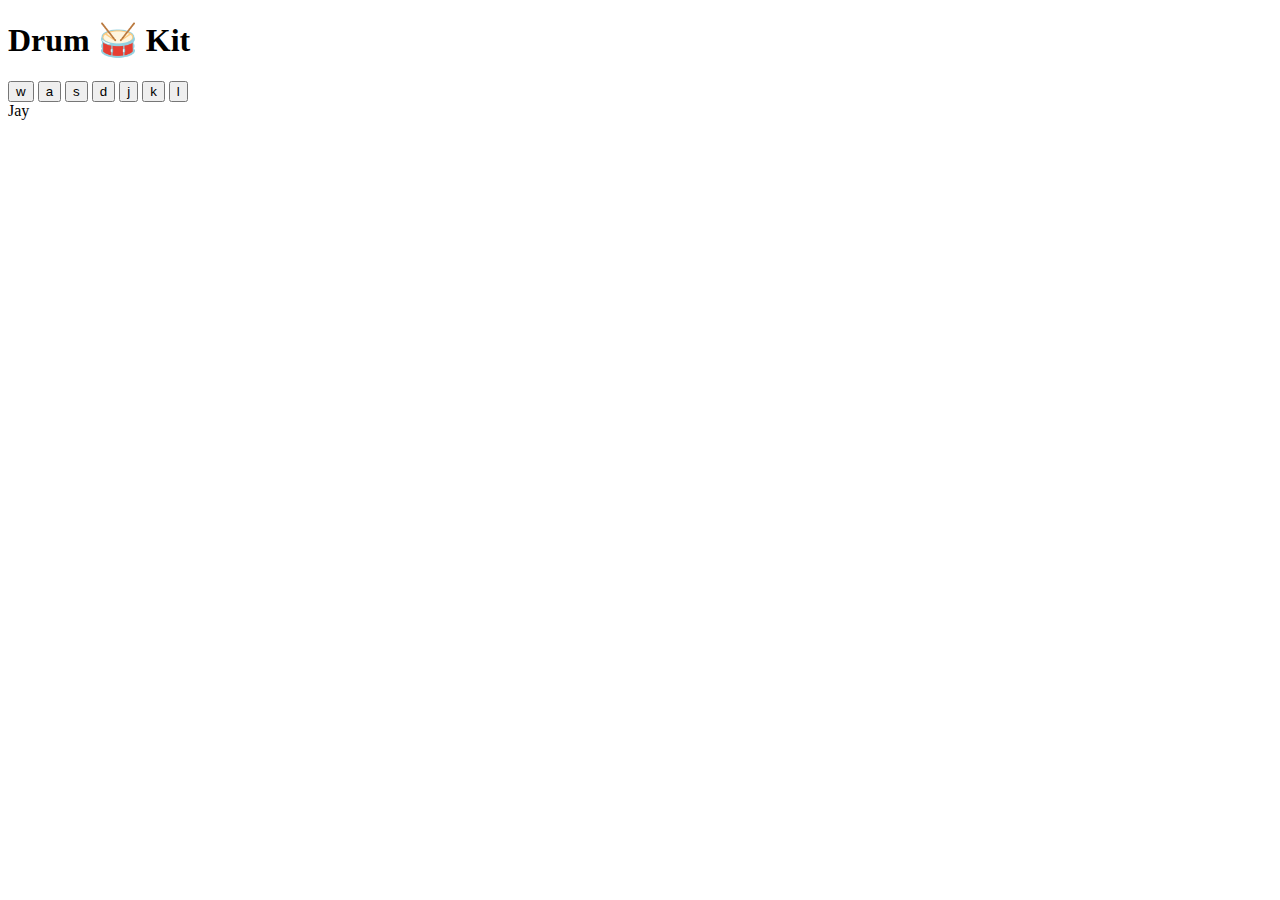
==== index.html @ 764abcdc "Rename drums.html to index.html" ====
<!DOCTYPE html>
<html lang="en" dir="ltr">

<head>
  <meta charset="utf-8">
  <meta name="viewport" content= "width=device-width, initial-scale=1.0"> 

  
  <title>Drum Kit</title>
  <link rel="stylesheet" href="styles.css">
  <link href="https://fonts.googleapis.com/css?family=Arvo" rel="stylesheet">
</head>

<body>

  <h1 id="title">Drum 🥁 Kit</h1>
  <div class="set">
    <button class="w drum">w</button>
    <button class="a drum">a</button>
    <button class="s drum">s</button>
    <button class="d drum">d</button>
    <button class="j drum">j</button>
    <button class="k drum">k</button>
    <button class="l drum">l</button>
  </div>


  <footer>
    Jay

  </footer>
  <script src="index.js" charset="utf-8"></script>
</body>

</html>
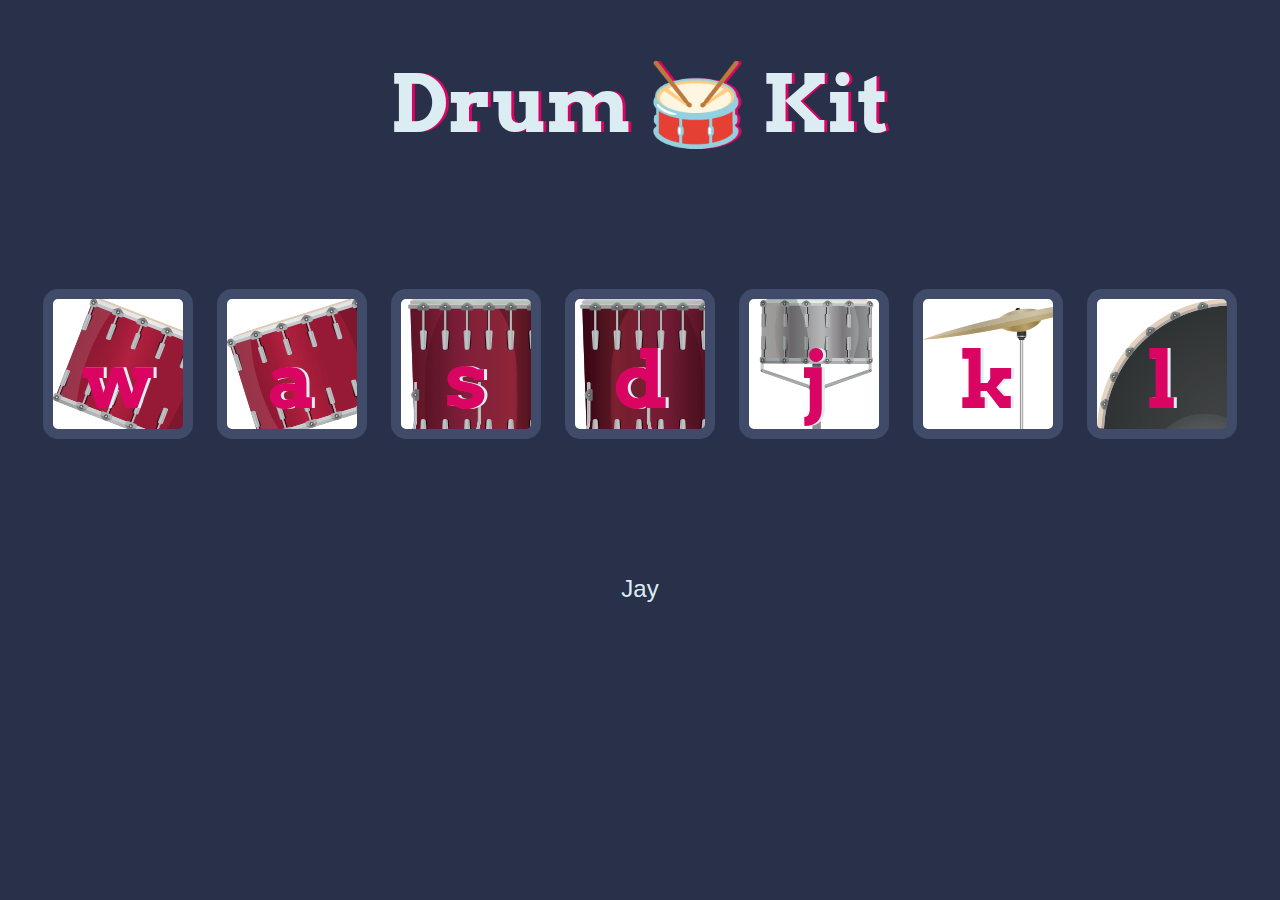
==== commit b2323ad3: "added starting files" ====
--- a/index.html
+++ b/index.html
@@ -3,9 +3,6 @@
 
 <head>
   <meta charset="utf-8">
-  <meta name="viewport" content= "width=device-width, initial-scale=1.0"> 
-
-  
   <title>Drum Kit</title>
   <link rel="stylesheet" href="styles.css">
   <link href="https://fonts.googleapis.com/css?family=Arvo" rel="stylesheet">
--- a/styles.css
+++ b/styles.css
@@ -0,0 +1,83 @@
+body {
+  text-align: center;
+  background-color: #283149;
+}
+
+h1 {
+  font-size: 5rem;
+  color: #DBEDF3;
+  font-family: "Arvo", cursive;
+  text-shadow: 3px 0 #DA0463;
+
+}
+
+footer {
+  color: #DBEDF3;
+  font-family: sans-serif;
+  font-size: 1.5rem;
+}
+
+.w {
+  background-image: url("images/tom1.png");
+
+}
+
+.a {
+  background-image: url("images/tom2.png");
+}
+
+.s {
+  background-image: url("images/tom3.png");
+}
+
+.d {
+  background-image: url("images/tom4.png");
+}
+
+.j {
+  background-image: url("images/snare.png");
+}
+
+.k {
+  background-image: url("images/crash.png");
+}
+
+.l {
+  background-image: url("images/kick.png");
+}
+
+.set {
+  margin: 10% auto;
+}
+
+.game-over {
+  background-color: red;
+  opacity: 0.8;
+}
+
+.pressed {
+  box-shadow: 0 3px 4px 0 #DBEDF3;
+  opacity: 0.5;
+}
+
+.red {
+  color: red;
+}
+
+.drum {
+  outline: none;
+  border: 10px solid #404B69;
+  font-size: 5rem;
+  font-family: 'Arvo', cursive;
+  line-height: 2;
+  font-weight: 900;
+  color: #DA0463;
+  text-shadow: 3px 0 #DBEDF3;
+  border-radius: 15px;
+  display: inline-block;
+  width: 150px;
+  height: 150px;
+  text-align: center;
+  margin: 10px;
+  background-color: white;
+}
